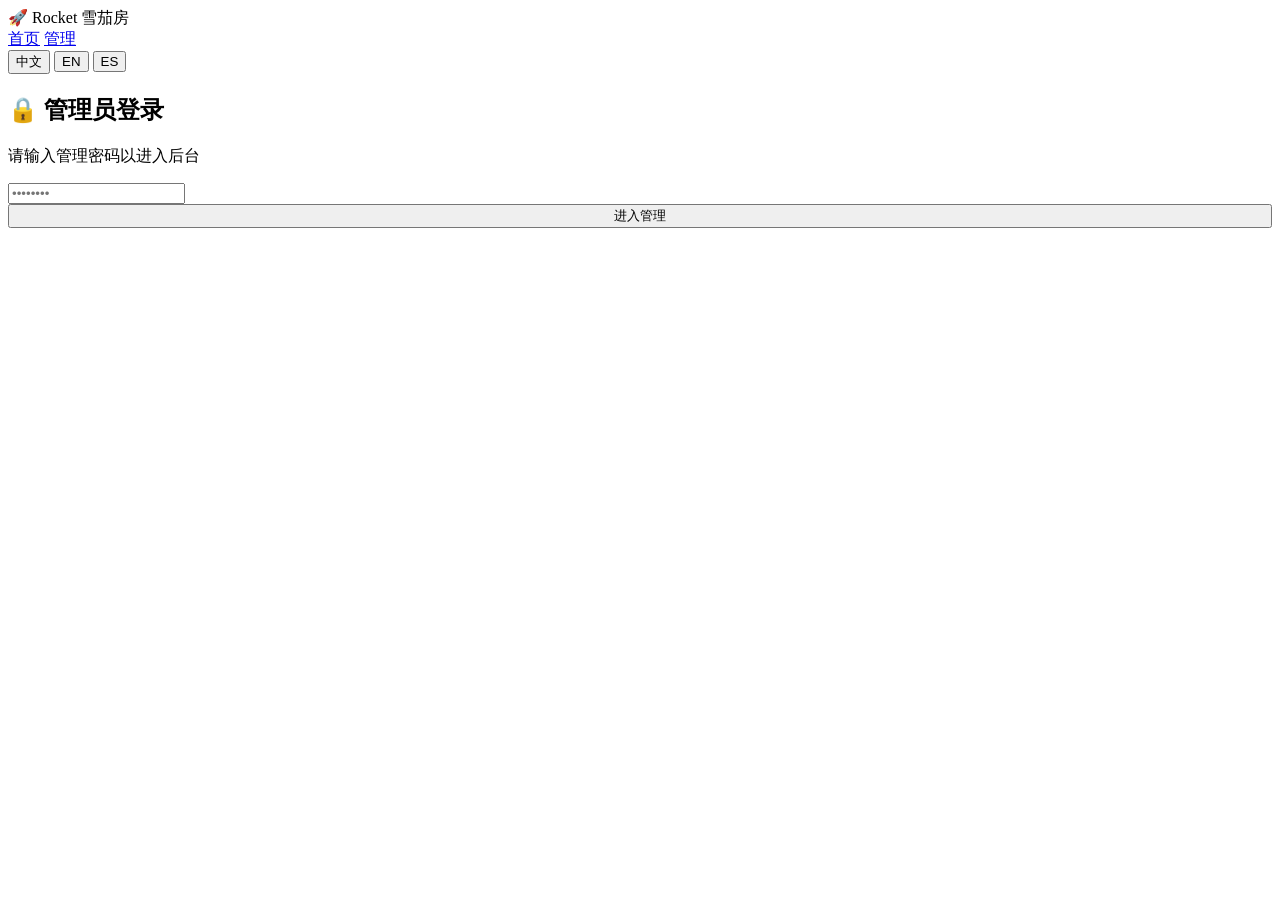
==== admin.html @ f0880677 "Add admin.html" ====
<!DOCTYPE html>
<html lang="zh-CN">
<head>
  <meta charset="UTF-8">
  <meta name="viewport" content="width=device-width, initial-scale=1.0">
  <title>管理面板 — Rocket 雪茄房</title>
  <link rel="stylesheet" href="css/style.css">
</head>
<body>

<header>
  <div class="header-inner">
    <div class="logo"><span>🚀</span> <span data-i18n="site_name">Rocket 雪茄房</span></div>
    <nav>
      <a href="index.html" data-i18n="nav_home">首页</a>
      <a href="admin.html" class="active" data-i18n="nav_admin">管理</a>
      <div class="lang-switcher">
        <button class="lang-btn" data-lang="zh">中文</button>
        <button class="lang-btn" data-lang="en">EN</button>
        <button class="lang-btn" data-lang="es">ES</button>
      </div>
    </nav>
  </div>
</header>

<!-- 密码验证界面 -->
<div class="password-screen" id="passwordScreen">
  <div class="password-box">
    <h2 data-i18n="pw_title">🔒 管理员登录</h2>
    <p data-i18n="pw_hint">请输入管理密码以进入后台</p>
    <div class="form-group">
      <input type="password" id="passwordInput" placeholder="••••••••" autocomplete="current-password">
    </div>
    <button class="btn btn-primary" style="width:100%" onclick="checkPassword()" data-i18n="pw_btn">进入管理</button>
    <div class="error" id="passwordError"></div>
  </div>
</div>

<!-- 管理面板主界面 -->
<div id="adminMain" style="display:none">
  <div class="admin-wrap">
    <div style="display:flex;align-items:center;justify-content:space-between;margin-bottom:1.5rem">
      <h2 data-i18n="admin_title">📋 文章管理</h2>
      <div style="display:flex;gap:0.75rem">
        <button class="btn btn-primary" onclick="openModal()" data-i18n="btn_add">＋ 添加文章</button>
        <button class="btn btn-secondary btn-sm" onclick="logout()" data-i18n="btn_logout">退出登录</button>
      </div>
    </div>
    <div class="admin-post-list" id="adminList"></div>
  </div>
</div>

<!-- 添加/编辑 弹窗 -->
<div class="modal-overlay" id="modalOverlay" style="display:none" onclick="closeModalOnBg(event)">
  <div class="modal">
    <h3 id="modalTitle" data-i18n="modal_add">添加新文章</h3>
    <input type="hidden" id="editId">

    <!-- 内容语言标签（标题/正文/标签 的语言切换） -->
    <div class="form-content-notice" data-i18n="form_content_notice">📝 以下标题、正文、标签可分三种语言填写</div>
    <div class="form-lang-tabs" id="formLangTabs">
      <button class="form-lang-tab active" data-form-lang="zh">🇨🇳 中文</button>
      <button class="form-lang-tab" data-form-lang="en">🇬🇧 English</button>
      <button class="form-lang-tab" data-form-lang="es">🇪🇸 Español</button>
    </div>

    <div class="form-group">
      <label data-i18n="lbl_art_title">文章标题 *</label>
      <input type="text" id="fTitle" placeholder="">
    </div>
    <div class="form-group">
      <label data-i18n="lbl_tags">标签（逗号分隔）</label>
      <input type="text" id="fTags" placeholder="">
    </div>
    <div class="form-group">
      <label data-i18n="lbl_body">文章正文 *</label>
      <textarea id="fBody" placeholder=""></textarea>
    </div>

    <hr style="border-color:var(--border);margin:1.25rem 0">

    <!-- 共用字段（品牌、产地等不需要翻译） -->
    <div class="form-row">
      <div class="form-group">
        <label data-i18n="lbl_brand">品牌</label>
        <input type="text" id="fBrand" data-i18n-placeholder="ph_brand">
      </div>
      <div class="form-group">
        <label data-i18n="lbl_origin">产地</label>
        <input type="text" id="fOrigin" data-i18n-placeholder="ph_origin">
      </div>
    </div>

    <div class="form-row">
      <div class="form-group">
        <label data-i18n="lbl_strength">口感强度</label>
        <select id="fStrength">
          <option value="清淡" data-i18n="strength_light">清淡</option>
          <option value="中等" data-i18n="strength_medium" selected>中等</option>
          <option value="浓郁" data-i18n="strength_full">浓郁</option>
        </select>
      </div>
      <div class="form-group">
        <label data-i18n="lbl_size">尺寸规格</label>
        <input type="text" id="fSize" data-i18n-placeholder="ph_size">
      </div>
    </div>

    <div class="form-row">
      <div class="form-group">
        <label data-i18n="lbl_price">价格区间</label>
        <input type="text" id="fPrice" data-i18n-placeholder="ph_price">
      </div>
      <div class="form-group">
        <label data-i18n="lbl_cover">封面图片 URL</label>
        <input type="text" id="fCover" placeholder="https://...">
      </div>
    </div>

    <div class="form-actions">
      <button class="btn btn-primary" onclick="savePost()" data-i18n="btn_save">💾 保存</button>
      <button class="btn btn-secondary" onclick="closeModal()" data-i18n="btn_cancel">取消</button>
    </div>
  </div>
</div>

<div class="toast" id="toast"></div>

<script src="js/data.js"></script>
<script src="js/i18n.js"></script>
<script src="js/admin.js"></script>
</body>
</html>
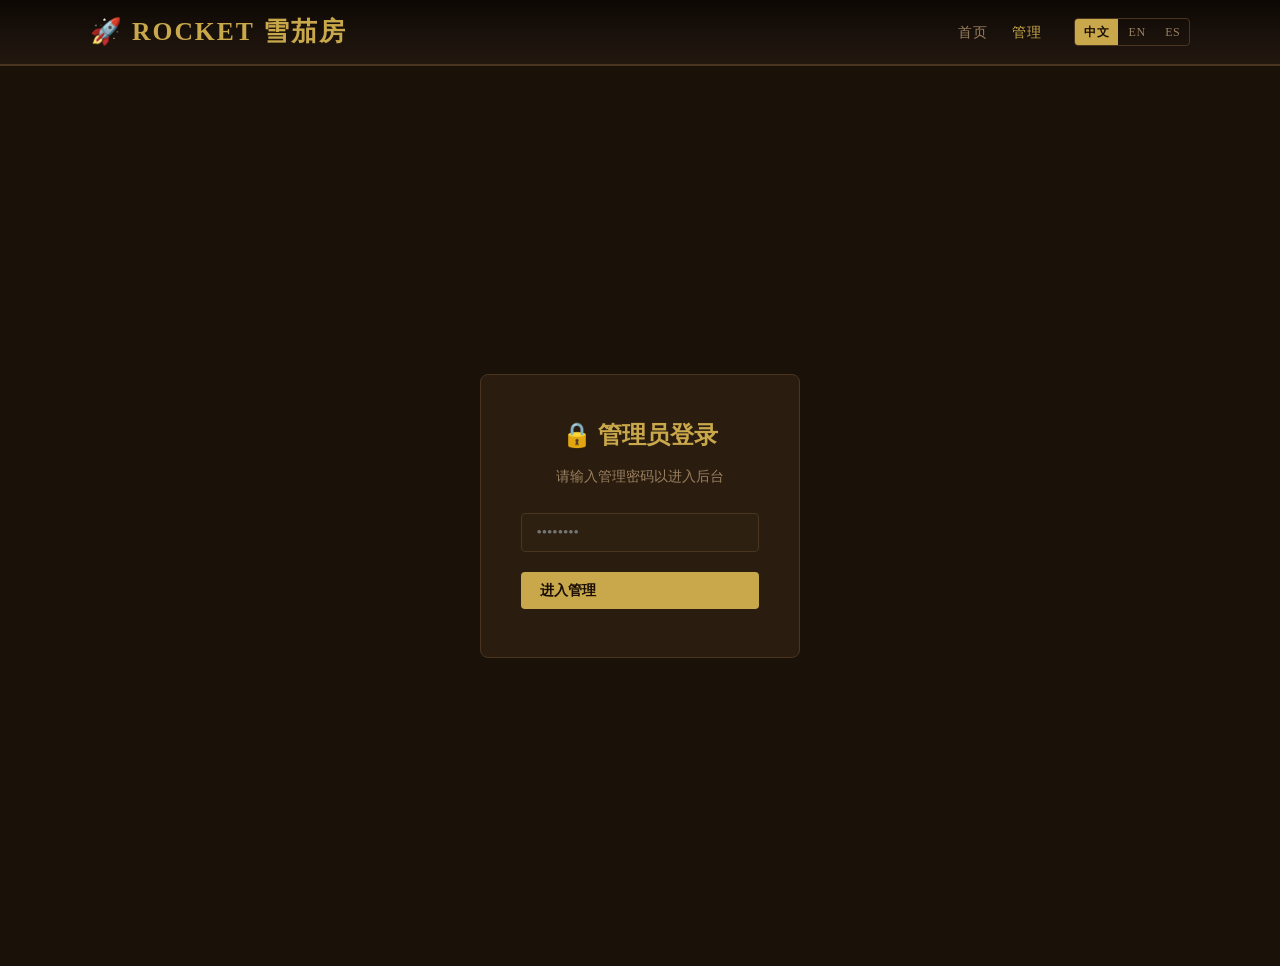
==== commit 5cf2c521: "Update admin.html" ====
--- a/admin.html
+++ b/admin.html
@@ -23,7 +23,6 @@
   </div>
 </header>
 
-<!-- 密码验证界面 -->
 <div class="password-screen" id="passwordScreen">
   <div class="password-box">
     <h2 data-i18n="pw_title">🔒 管理员登录</h2>
@@ -36,13 +35,12 @@
   </div>
 </div>
 
-<!-- 管理面板主界面 -->
 <div id="adminMain" style="display:none">
   <div class="admin-wrap">
     <div style="display:flex;align-items:center;justify-content:space-between;margin-bottom:1.5rem">
       <h2 data-i18n="admin_title">📋 文章管理</h2>
       <div style="display:flex;gap:0.75rem">
-        <button class="btn btn-primary" onclick="openModal()" data-i18n="btn_add">＋ 添加文章</button>
+        <button class="btn btn-primary" onclick="openModal()" data-i18n="btn_add">＋ 添加雪茄</button>
         <button class="btn btn-secondary btn-sm" onclick="logout()" data-i18n="btn_logout">退出登录</button>
       </div>
     </div>
@@ -50,14 +48,14 @@
   </div>
 </div>
 
-<!-- 添加/编辑 弹窗 -->
+<!-- 弹窗 -->
 <div class="modal-overlay" id="modalOverlay" style="display:none" onclick="closeModalOnBg(event)">
   <div class="modal">
-    <h3 id="modalTitle" data-i18n="modal_add">添加新文章</h3>
+    <h3 id="modalTitle">添加新雪茄</h3>
     <input type="hidden" id="editId">
 
-    <!-- 内容语言标签（标题/正文/标签 的语言切换） -->
-    <div class="form-content-notice" data-i18n="form_content_notice">📝 以下标题、正文、标签可分三种语言填写</div>
+    <!-- 多语言内容标签 -->
+    <div class="form-content-notice" data-i18n="form_content_notice">📝 以下字段可分三种语言填写</div>
     <div class="form-lang-tabs" id="formLangTabs">
       <button class="form-lang-tab active" data-form-lang="zh">🇨🇳 中文</button>
       <button class="form-lang-tab" data-form-lang="en">🇬🇧 English</button>
@@ -65,21 +63,41 @@
     </div>
 
     <div class="form-group">
-      <label data-i18n="lbl_art_title">文章标题 *</label>
-      <input type="text" id="fTitle" placeholder="">
+      <label data-i18n="lbl_art_title">标题 *</label>
+      <input type="text" id="fTitle">
     </div>
     <div class="form-group">
       <label data-i18n="lbl_tags">标签（逗号分隔）</label>
-      <input type="text" id="fTags" placeholder="">
+      <input type="text" id="fTags">
     </div>
     <div class="form-group">
-      <label data-i18n="lbl_body">文章正文 *</label>
-      <textarea id="fBody" placeholder=""></textarea>
+      <label data-i18n="lbl_body">雪茄简介 *</label>
+      <textarea id="fBody" style="min-height:100px"></textarea>
+    </div>
+    <div class="form-group">
+      <label data-i18n="lbl_notes">品鉴笔记</label>
+      <textarea id="fNotes" style="min-height:130px"></textarea>
     </div>
 
     <hr style="border-color:var(--border);margin:1.25rem 0">
 
-    <!-- 共用字段（品牌、产地等不需要翻译） -->
+    <!-- 封面图片上传 -->
+    <div class="form-group">
+      <label data-i18n="lbl_cover">封面图片</label>
+      <div class="upload-area" id="uploadArea" onclick="document.getElementById('fileInput').click()">
+        <img id="coverPreview" style="display:none;width:100%;max-height:200px;object-fit:cover;border-radius:4px">
+        <div id="uploadPlaceholder">
+          <div style="font-size:2rem">📷</div>
+          <div data-i18n="upload_btn" style="color:var(--gold);margin-top:0.5rem">上传照片</div>
+          <div style="font-size:0.8rem;color:var(--text-muted);margin-top:0.25rem">点击选择图片</div>
+        </div>
+      </div>
+      <input type="file" id="fileInput" accept="image/*" style="display:none">
+      <div style="margin-top:0.5rem;font-size:0.8rem;color:var(--text-muted)" data-i18n="upload_or">或粘贴图片链接</div>
+      <input type="text" id="fCover" placeholder="https://..." style="margin-top:0.4rem">
+    </div>
+
+    <!-- 共用字段 -->
     <div class="form-row">
       <div class="form-group">
         <label data-i18n="lbl_brand">品牌</label>
@@ -90,8 +108,11 @@
         <input type="text" id="fOrigin" data-i18n-placeholder="ph_origin">
       </div>
     </div>
-
     <div class="form-row">
+      <div class="form-group">
+        <label data-i18n="lbl_vitola">茄型</label>
+        <input type="text" id="fVitola" data-i18n-placeholder="ph_vitola">
+      </div>
       <div class="form-group">
         <label data-i18n="lbl_strength">口感强度</label>
         <select id="fStrength">
@@ -100,20 +121,35 @@
           <option value="浓郁" data-i18n="strength_full">浓郁</option>
         </select>
       </div>
+    </div>
+    <div class="form-row">
       <div class="form-group">
-        <label data-i18n="lbl_size">尺寸规格</label>
+        <label data-i18n="lbl_wrapper">茄衣</label>
+        <input type="text" id="fWrapper" data-i18n-placeholder="ph_wrapper">
+      </div>
+      <div class="form-group">
+        <label data-i18n="lbl_binder">茄套</label>
+        <input type="text" id="fBinder" data-i18n-placeholder="ph_binder">
+      </div>
+    </div>
+    <div class="form-row">
+      <div class="form-group">
+        <label data-i18n="lbl_filler">茄芯</label>
+        <input type="text" id="fFiller" data-i18n-placeholder="ph_filler">
+      </div>
+      <div class="form-group">
+        <label data-i18n="lbl_size">尺寸</label>
         <input type="text" id="fSize" data-i18n-placeholder="ph_size">
       </div>
     </div>
-
     <div class="form-row">
       <div class="form-group">
-        <label data-i18n="lbl_price">价格区间</label>
+        <label data-i18n="lbl_price">价格</label>
         <input type="text" id="fPrice" data-i18n-placeholder="ph_price">
       </div>
       <div class="form-group">
-        <label data-i18n="lbl_cover">封面图片 URL</label>
-        <input type="text" id="fCover" placeholder="https://...">
+        <label data-i18n="lbl_my_rating">博主评分 (0–100)</label>
+        <input type="number" id="fMyRating" min="0" max="100" placeholder="0–100">
       </div>
     </div>
 
@@ -125,7 +161,6 @@
 </div>
 
 <div class="toast" id="toast"></div>
-
 <script src="js/data.js"></script>
 <script src="js/i18n.js"></script>
 <script src="js/admin.js"></script>
--- a/css/style.css
+++ b/css/style.css
@@ -0,0 +1,566 @@
+:root {
+  --bg: #1a1209;
+  --bg2: #231810;
+  --bg3: #2e2010;
+  --card: #2a1c0e;
+  --border: #4a3520;
+  --gold: #c9a84c;
+  --gold-light: #e8c97a;
+  --text: #e8dcc8;
+  --text-muted: #9a8060;
+  --accent: #8b4513;
+  --star-on: #c9a84c;
+  --star-off: #4a3520;
+  --danger: #c0392b;
+  --success: #27ae60;
+}
+
+* { box-sizing: border-box; margin: 0; padding: 0; }
+
+body {
+  background: var(--bg);
+  color: var(--text);
+  font-family: 'Georgia', 'Times New Roman', serif;
+  min-height: 100vh;
+  line-height: 1.7;
+}
+
+a { color: var(--gold); text-decoration: none; }
+a:hover { color: var(--gold-light); }
+
+/* ── Header ── */
+header {
+  background: linear-gradient(180deg, #0d0804 0%, var(--bg2) 100%);
+  border-bottom: 2px solid var(--border);
+  padding: 0 2rem;
+  position: sticky;
+  top: 0;
+  z-index: 100;
+}
+
+.header-inner {
+  max-width: 1100px;
+  margin: 0 auto;
+  display: flex;
+  align-items: center;
+  justify-content: space-between;
+  height: 64px;
+}
+
+.logo {
+  font-size: 1.5rem;
+  color: var(--gold);
+  letter-spacing: 2px;
+  font-weight: bold;
+  text-transform: uppercase;
+  display: flex;
+  align-items: center;
+  gap: 0.5rem;
+}
+
+.logo span { font-size: 1.6rem; }
+
+nav { display: flex; gap: 1.5rem; align-items: center; }
+
+nav a {
+  color: var(--text-muted);
+  font-size: 0.9rem;
+  letter-spacing: 1px;
+  text-transform: uppercase;
+  transition: color 0.2s;
+}
+nav a:hover, nav a.active { color: var(--gold); }
+
+/* ── Layout ── */
+.container {
+  max-width: 1100px;
+  margin: 0 auto;
+  padding: 2rem;
+}
+
+/* ── Hero banner ── */
+.hero {
+  text-align: center;
+  padding: 3rem 2rem 2rem;
+  background: linear-gradient(180deg, var(--bg2) 0%, var(--bg) 100%);
+  border-bottom: 1px solid var(--border);
+}
+
+.hero h1 {
+  font-size: 2.5rem;
+  color: var(--gold);
+  letter-spacing: 4px;
+  text-transform: uppercase;
+  margin-bottom: 0.5rem;
+}
+
+.hero p { color: var(--text-muted); font-size: 1rem; }
+
+/* ── Filter bar ── */
+.filter-bar {
+  display: flex;
+  gap: 0.75rem;
+  flex-wrap: wrap;
+  align-items: center;
+  margin: 1.5rem 0;
+}
+
+.filter-bar input {
+  flex: 1;
+  min-width: 200px;
+  padding: 0.5rem 1rem;
+  background: var(--card);
+  border: 1px solid var(--border);
+  color: var(--text);
+  border-radius: 4px;
+  font-size: 0.9rem;
+}
+
+.filter-bar input:focus { outline: none; border-color: var(--gold); }
+
+.filter-bar select {
+  padding: 0.5rem 1rem;
+  background: var(--card);
+  border: 1px solid var(--border);
+  color: var(--text);
+  border-radius: 4px;
+  font-size: 0.9rem;
+  cursor: pointer;
+}
+
+.filter-bar select:focus { outline: none; border-color: var(--gold); }
+
+/* ── Post grid ── */
+.post-grid {
+  display: grid;
+  grid-template-columns: repeat(auto-fill, minmax(320px, 1fr));
+  gap: 1.5rem;
+  margin-top: 1rem;
+}
+
+.post-card {
+  background: var(--card);
+  border: 1px solid var(--border);
+  border-radius: 8px;
+  overflow: hidden;
+  transition: transform 0.2s, box-shadow 0.2s;
+  cursor: pointer;
+}
+
+.post-card:hover {
+  transform: translateY(-4px);
+  box-shadow: 0 8px 24px rgba(0,0,0,0.5);
+  border-color: var(--gold);
+}
+
+.post-card .cover {
+  width: 100%;
+  height: 180px;
+  object-fit: cover;
+  display: block;
+  background: var(--bg3);
+}
+
+.post-card .cover-placeholder {
+  width: 100%;
+  height: 180px;
+  background: linear-gradient(135deg, var(--bg3) 0%, var(--accent) 100%);
+  display: flex;
+  align-items: center;
+  justify-content: center;
+  font-size: 3rem;
+}
+
+.post-card .card-body { padding: 1.2rem; }
+
+.post-card h2 {
+  font-size: 1.1rem;
+  color: var(--gold-light);
+  margin-bottom: 0.5rem;
+  line-height: 1.4;
+}
+
+.post-card .meta {
+  font-size: 0.8rem;
+  color: var(--text-muted);
+  margin-bottom: 0.75rem;
+  display: flex;
+  gap: 1rem;
+}
+
+.post-card .excerpt {
+  font-size: 0.88rem;
+  color: var(--text-muted);
+  margin-bottom: 1rem;
+  display: -webkit-box;
+  -webkit-line-clamp: 3;
+  -webkit-box-orient: vertical;
+  overflow: hidden;
+}
+
+.tags { display: flex; gap: 0.4rem; flex-wrap: wrap; margin-bottom: 0.75rem; }
+
+.tag {
+  background: var(--bg3);
+  border: 1px solid var(--border);
+  color: var(--text-muted);
+  font-size: 0.75rem;
+  padding: 0.15rem 0.5rem;
+  border-radius: 99px;
+}
+
+/* ── Stars ── */
+.stars { display: inline-flex; gap: 2px; }
+
+.stars .star {
+  color: var(--star-off);
+  font-size: 1rem;
+  cursor: default;
+}
+
+.stars .star.on { color: var(--star-on); }
+
+.stars.interactive .star {
+  cursor: pointer;
+  transition: color 0.1s, transform 0.1s;
+}
+
+.stars.interactive .star:hover { transform: scale(1.2); }
+
+.rating-row {
+  display: flex;
+  align-items: center;
+  gap: 0.5rem;
+  font-size: 0.85rem;
+  color: var(--text-muted);
+}
+
+/* ── Strength badge ── */
+.strength {
+  display: inline-block;
+  padding: 0.1rem 0.5rem;
+  border-radius: 4px;
+  font-size: 0.75rem;
+  font-weight: bold;
+}
+.strength-清淡 { background: #1a3a1a; color: #6dbf67; }
+.strength-中等 { background: #3a2a10; color: #c9a84c; }
+.strength-浓郁 { background: #3a1010; color: #e07060; }
+
+/* ── Post detail page ── */
+.post-detail { max-width: 800px; margin: 2rem auto; padding: 0 2rem; }
+
+.post-detail .back-link {
+  display: inline-flex;
+  align-items: center;
+  gap: 0.4rem;
+  color: var(--text-muted);
+  font-size: 0.9rem;
+  margin-bottom: 1.5rem;
+  transition: color 0.2s;
+}
+.post-detail .back-link:hover { color: var(--gold); }
+
+.post-detail h1 {
+  font-size: 2rem;
+  color: var(--gold-light);
+  line-height: 1.3;
+  margin-bottom: 1rem;
+}
+
+.post-detail .cover-full {
+  width: 100%;
+  max-height: 360px;
+  object-fit: cover;
+  border-radius: 8px;
+  margin-bottom: 1.5rem;
+  border: 1px solid var(--border);
+}
+
+.info-panel {
+  background: var(--card);
+  border: 1px solid var(--border);
+  border-radius: 8px;
+  padding: 1.25rem 1.5rem;
+  margin-bottom: 2rem;
+  display: grid;
+  grid-template-columns: repeat(auto-fill, minmax(160px, 1fr));
+  gap: 0.75rem;
+}
+
+.info-panel .info-item { display: flex; flex-direction: column; }
+.info-panel .info-label { font-size: 0.75rem; color: var(--text-muted); text-transform: uppercase; letter-spacing: 1px; margin-bottom: 0.2rem; }
+.info-panel .info-value { font-size: 0.95rem; color: var(--text); }
+
+.post-body {
+  font-size: 1.05rem;
+  line-height: 1.9;
+  color: var(--text);
+  white-space: pre-wrap;
+  margin-bottom: 3rem;
+}
+
+/* ── Rating widget ── */
+.rating-widget {
+  background: var(--card);
+  border: 1px solid var(--gold);
+  border-radius: 8px;
+  padding: 1.5rem;
+  text-align: center;
+  margin-bottom: 3rem;
+}
+
+.rating-widget h3 {
+  color: var(--gold);
+  margin-bottom: 1rem;
+  font-size: 1.1rem;
+  letter-spacing: 1px;
+}
+
+.rating-widget .big-stars .star { font-size: 2rem; }
+.rating-widget .hint { font-size: 0.85rem; color: var(--text-muted); margin-top: 0.75rem; }
+.rating-widget .voted-msg { color: var(--gold); font-size: 0.95rem; margin-top: 0.75rem; }
+.rating-widget .stats { color: var(--text-muted); font-size: 0.9rem; margin-top: 0.5rem; }
+
+/* ── Admin ── */
+.admin-wrap { max-width: 960px; margin: 2rem auto; padding: 0 2rem; }
+
+.admin-wrap h2 {
+  color: var(--gold);
+  font-size: 1.4rem;
+  margin-bottom: 1.5rem;
+  letter-spacing: 2px;
+  text-transform: uppercase;
+  border-bottom: 1px solid var(--border);
+  padding-bottom: 0.5rem;
+}
+
+.btn {
+  display: inline-flex;
+  align-items: center;
+  gap: 0.4rem;
+  padding: 0.55rem 1.2rem;
+  border-radius: 4px;
+  font-size: 0.9rem;
+  cursor: pointer;
+  border: none;
+  font-family: inherit;
+  transition: opacity 0.2s, transform 0.1s;
+}
+.btn:hover { opacity: 0.85; transform: translateY(-1px); }
+.btn:active { transform: translateY(0); }
+
+.btn-primary { background: var(--gold); color: #1a0e05; font-weight: bold; }
+.btn-secondary { background: var(--bg3); color: var(--text); border: 1px solid var(--border); }
+.btn-danger { background: var(--danger); color: #fff; }
+.btn-sm { padding: 0.35rem 0.75rem; font-size: 0.82rem; }
+
+/* ── Form ── */
+.form-group { margin-bottom: 1.25rem; }
+
+.form-group label {
+  display: block;
+  font-size: 0.85rem;
+  color: var(--text-muted);
+  text-transform: uppercase;
+  letter-spacing: 1px;
+  margin-bottom: 0.4rem;
+}
+
+.form-group input,
+.form-group textarea,
+.form-group select {
+  width: 100%;
+  padding: 0.6rem 0.9rem;
+  background: var(--bg3);
+  border: 1px solid var(--border);
+  color: var(--text);
+  border-radius: 4px;
+  font-size: 0.95rem;
+  font-family: inherit;
+  transition: border-color 0.2s;
+}
+
+.form-group input:focus,
+.form-group textarea:focus,
+.form-group select:focus {
+  outline: none;
+  border-color: var(--gold);
+}
+
+.form-group textarea { min-height: 180px; resize: vertical; }
+
+.form-row { display: grid; grid-template-columns: 1fr 1fr; gap: 1rem; }
+
+.form-actions { display: flex; gap: 0.75rem; margin-top: 1.5rem; }
+
+/* ── Admin post list ── */
+.admin-post-list { margin-top: 1rem; }
+
+.admin-post-item {
+  background: var(--card);
+  border: 1px solid var(--border);
+  border-radius: 6px;
+  padding: 1rem 1.25rem;
+  margin-bottom: 0.75rem;
+  display: flex;
+  align-items: center;
+  justify-content: space-between;
+  gap: 1rem;
+}
+
+.admin-post-item .item-title {
+  font-size: 1rem;
+  color: var(--gold-light);
+  flex: 1;
+}
+
+.admin-post-item .item-meta {
+  font-size: 0.8rem;
+  color: var(--text-muted);
+}
+
+.item-actions { display: flex; gap: 0.5rem; }
+
+/* ── Modal / Overlay ── */
+.modal-overlay {
+  position: fixed;
+  inset: 0;
+  background: rgba(0,0,0,0.8);
+  z-index: 200;
+  display: flex;
+  align-items: flex-start;
+  justify-content: center;
+  padding: 2rem 1rem;
+  overflow-y: auto;
+}
+
+.modal {
+  background: var(--bg2);
+  border: 1px solid var(--border);
+  border-radius: 8px;
+  width: 100%;
+  max-width: 680px;
+  padding: 2rem;
+}
+
+.modal h3 {
+  color: var(--gold);
+  margin-bottom: 1.5rem;
+  font-size: 1.2rem;
+  letter-spacing: 1px;
+}
+
+/* ── Password screen ── */
+.password-screen {
+  min-height: 100vh;
+  display: flex;
+  align-items: center;
+  justify-content: center;
+}
+
+.password-box {
+  background: var(--card);
+  border: 1px solid var(--border);
+  border-radius: 8px;
+  padding: 2.5rem;
+  width: 320px;
+  text-align: center;
+}
+
+.password-box h2 { color: var(--gold); margin-bottom: 0.5rem; }
+.password-box p { color: var(--text-muted); font-size: 0.9rem; margin-bottom: 1.5rem; }
+.password-box .error { color: #e07060; font-size: 0.85rem; margin-top: 0.5rem; }
+
+/* ── Empty state ── */
+.empty-state {
+  text-align: center;
+  padding: 4rem 2rem;
+  color: var(--text-muted);
+}
+.empty-state .icon { font-size: 3rem; margin-bottom: 1rem; }
+.empty-state p { font-size: 1rem; }
+
+/* ── Toast ── */
+.toast {
+  position: fixed;
+  bottom: 2rem;
+  right: 2rem;
+  background: var(--card);
+  border: 1px solid var(--gold);
+  color: var(--text);
+  padding: 0.75rem 1.25rem;
+  border-radius: 6px;
+  font-size: 0.9rem;
+  z-index: 999;
+  opacity: 0;
+  transform: translateY(8px);
+  transition: opacity 0.3s, transform 0.3s;
+  pointer-events: none;
+}
+.toast.show { opacity: 1; transform: translateY(0); }
+
+/* ── Form content language tabs ── */
+.form-content-notice {
+  font-size: 0.8rem;
+  color: var(--text-muted);
+  margin-bottom: 0.5rem;
+}
+
+.form-lang-tabs {
+  display: flex;
+  gap: 0;
+  margin-bottom: 1.25rem;
+  border: 1px solid var(--border);
+  border-radius: 6px;
+  overflow: hidden;
+}
+
+.form-lang-tab {
+  flex: 1;
+  background: var(--bg3);
+  border: none;
+  color: var(--text-muted);
+  font-size: 0.88rem;
+  padding: 0.55rem 0.5rem;
+  cursor: pointer;
+  font-family: inherit;
+  transition: background 0.15s, color 0.15s;
+  border-right: 1px solid var(--border);
+}
+.form-lang-tab:last-child { border-right: none; }
+.form-lang-tab:hover { background: var(--bg2); color: var(--text); }
+.form-lang-tab.active { background: var(--gold); color: #1a0e05; font-weight: bold; }
+
+/* ── Lang switcher ── */
+.lang-switcher {
+  display: flex;
+  gap: 2px;
+  margin-left: 0.5rem;
+  border: 1px solid var(--border);
+  border-radius: 4px;
+  overflow: hidden;
+}
+
+.lang-btn {
+  background: transparent;
+  border: none;
+  color: var(--text-muted);
+  font-size: 0.75rem;
+  padding: 0.3rem 0.55rem;
+  cursor: pointer;
+  font-family: inherit;
+  letter-spacing: 0.5px;
+  transition: background 0.15s, color 0.15s;
+}
+
+.lang-btn:hover { background: var(--bg3); color: var(--text); }
+.lang-btn.active { background: var(--gold); color: #1a0e05; font-weight: bold; }
+
+/* ── Responsive ── */
+@media (max-width: 640px) {
+  .hero h1 { font-size: 1.6rem; }
+  .post-grid { grid-template-columns: 1fr; }
+  .form-row { grid-template-columns: 1fr; }
+  .info-panel { grid-template-columns: 1fr 1fr; }
+}
